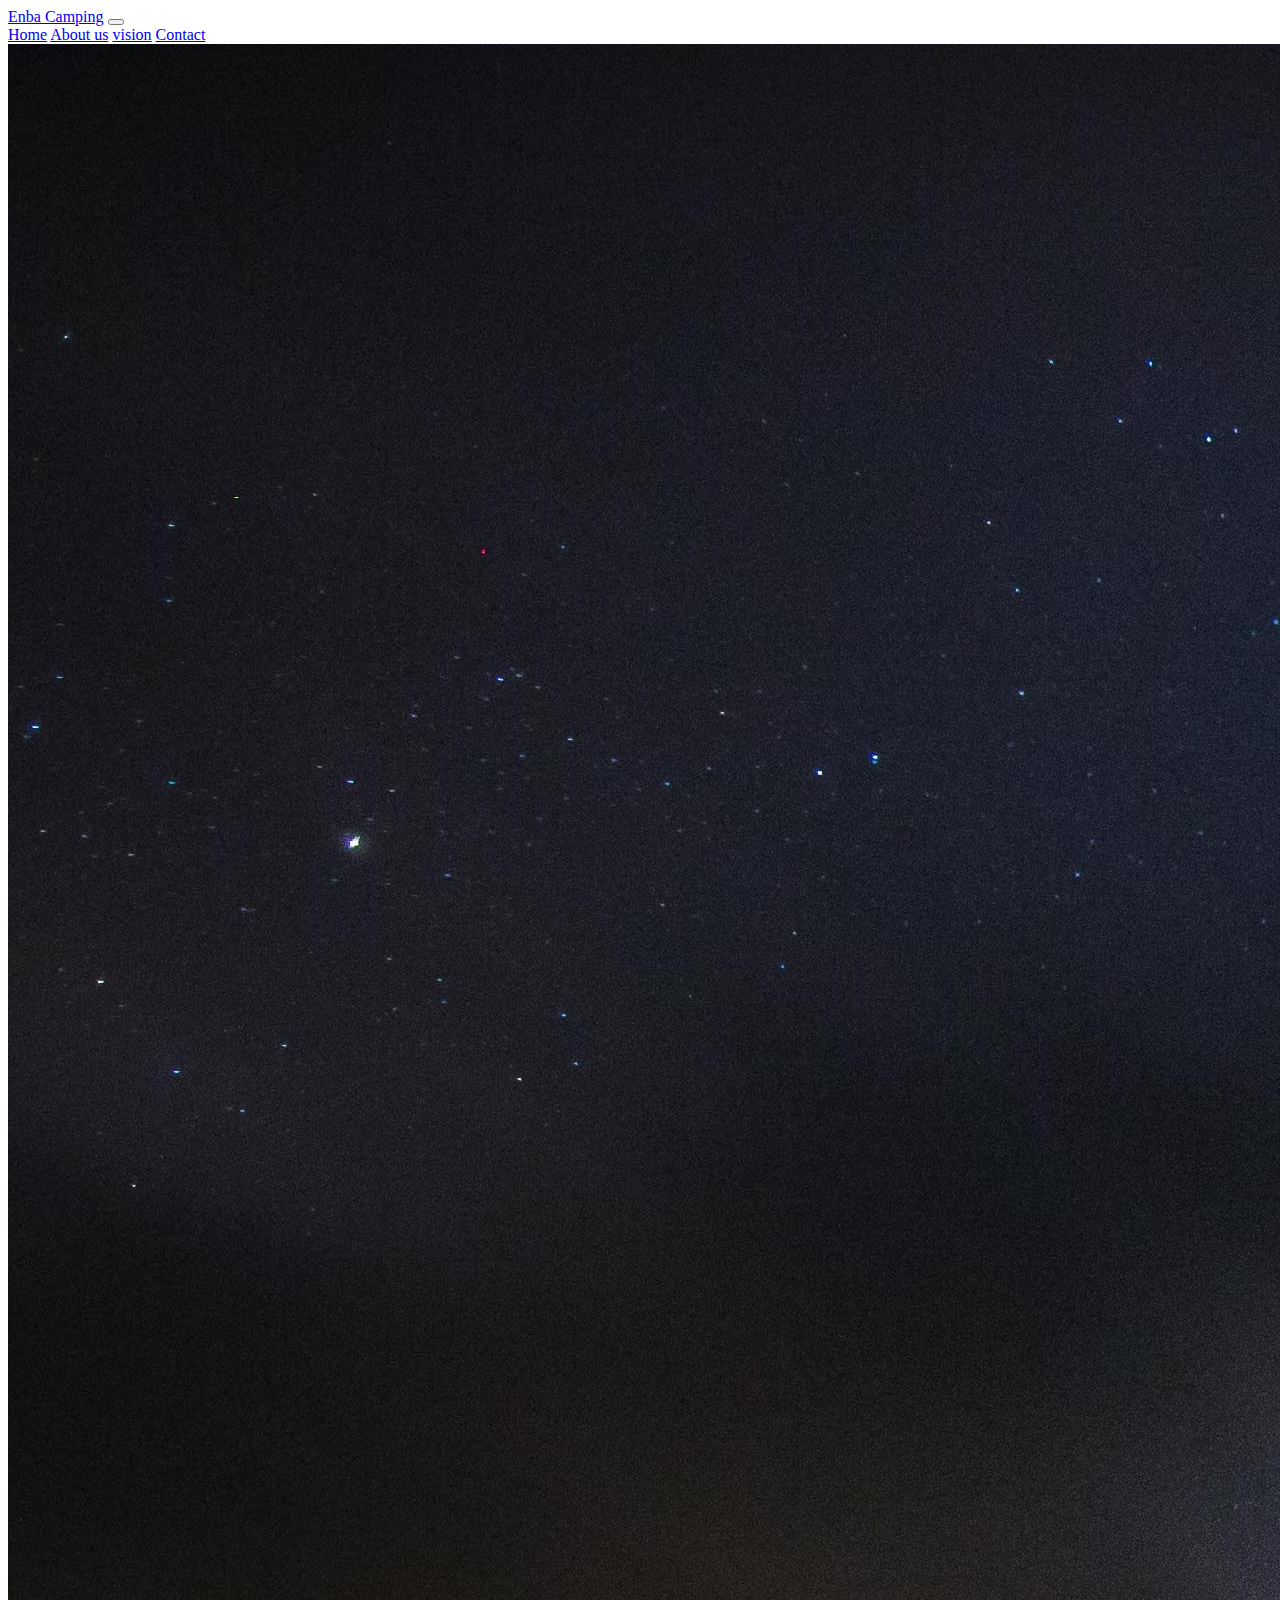
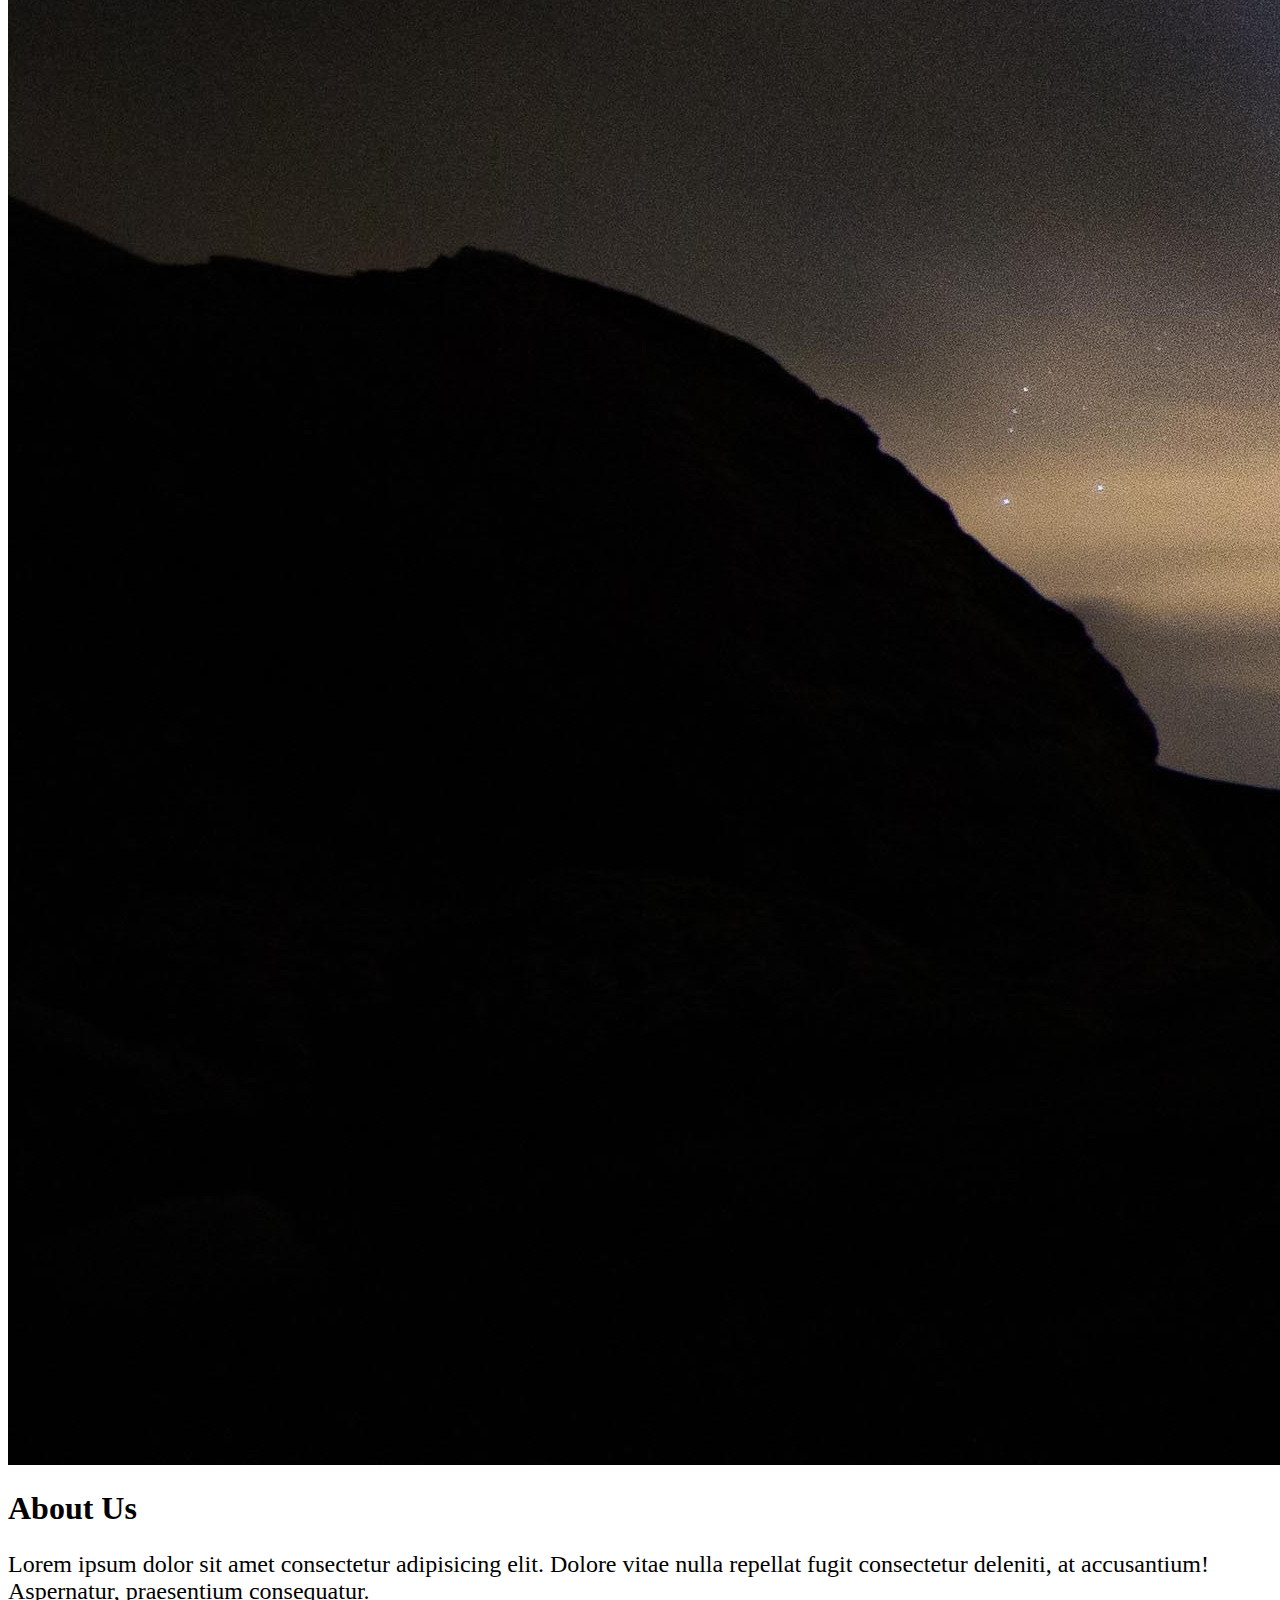
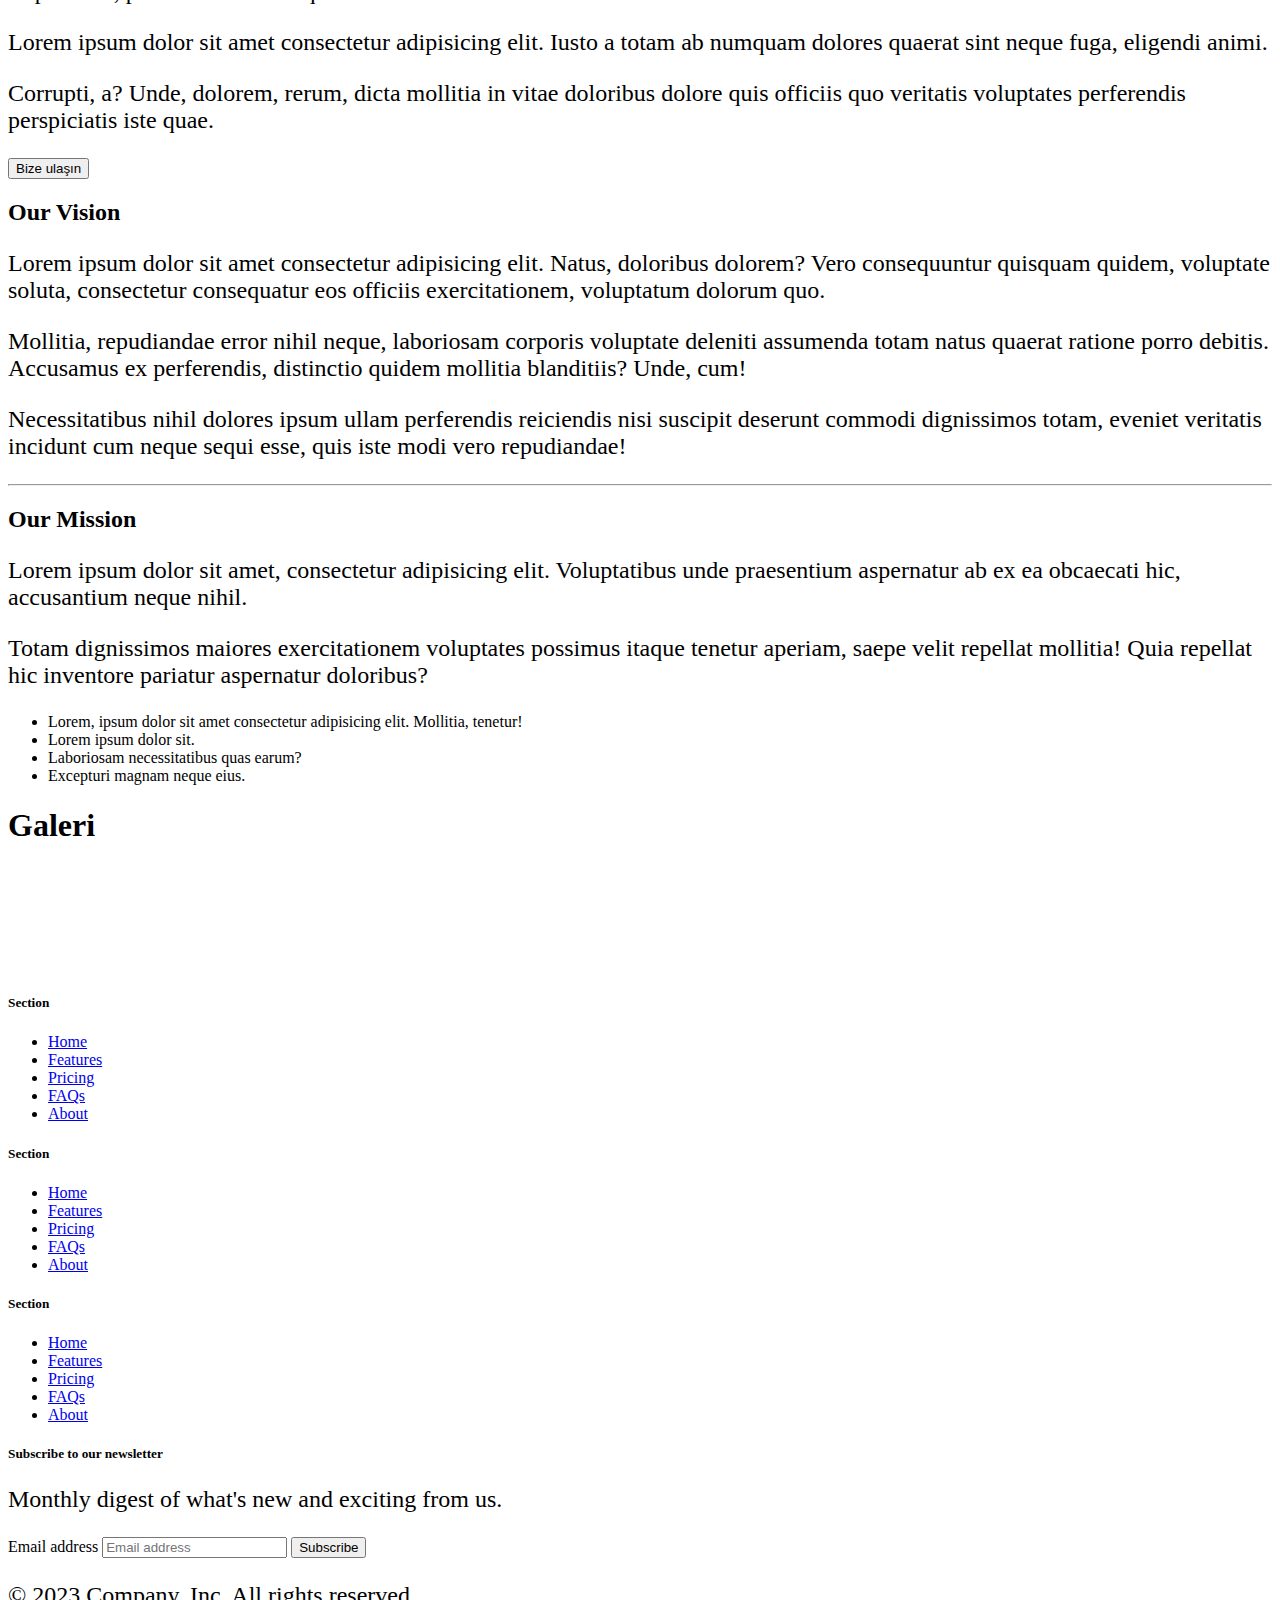
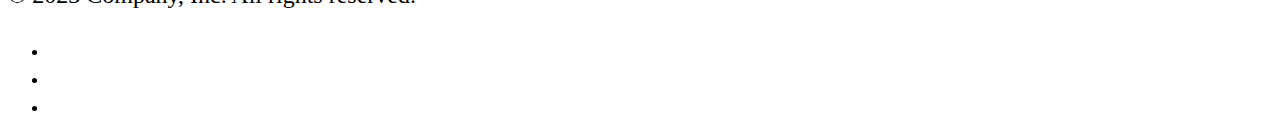
==== aboutus.html @ dc897128 "deneme" ====
<!doctype html>
<html lang="en">

<head>
    <meta charset="utf-8">
    <meta name="viewport" content="width=device-width, initial-scale=1">
    <title>About Us | Enba Camping</title>
    <link href="https://cdn.jsdelivr.net/npm/bootstrap@5.3.2/dist/css/bootstrap.min.css" rel="stylesheet"
        integrity="sha384-T3c6CoIi6uLrA9TneNEoa7RxnatzjcDSCmG1MXxSR1GAsXEV/Dwwykc2MPK8M2HN" crossorigin="anonymous">
    <link rel="stylesheet" href="style/style.css">
    <link rel="preconnect" href="https://fonts.googleapis.com">
    <link rel="preconnect" href="https://fonts.gstatic.com" crossorigin>

</head>

<body>
    <script src="https://cdn.jsdelivr.net/npm/bootstrap@5.3.2/dist/js/bootstrap.bundle.min.js"
        integrity="sha384-C6RzsynM9kWDrMNeT87bh95OGNyZPhcTNXj1NW7RuBCsyN/o0jlpcV8Qyq46cDfL"
        crossorigin="anonymous"></script>


    <!-- NAV --> <!-- SİTE SAĞINDA BİR BOŞLUK VAR GİTMİYOR -->
    <div class="container-fluid ">
        <div class="row ">
            <nav class="navbar navbar-expand-lg bg-body-tertiary p-0 ">
                <div class="container-fluid bg-dark ">
                    <a class="navbar-brand text-light mb-2" href="#">Enba Camping</a>
                    <button class="navbar-toggler btn btn-light btn btn-outline-light bg-light m-2" type="button"
                        data-bs-toggle="collapse" data-bs-target="#navbarNavAltMarkup"
                        aria-controls="navbarNavAltMarkup" aria-expanded="false" aria-label="Toggle navigation">
                        <!-- BUTONUN EKRAN KÜÇÜLNCE ALT SATIRA GEÇMESİNİ İSTEMİYORUM. -->
                        <span class="navbar-toggler-icon "></span>
                    </button>
                    <div class="collapse navbar-collapse" id="navbarNavAltMarkup">
                        <div class="navbar-nav ms-auto"><!-- ms-auto ile navbar kısmı sağa gitti ama nasıl? -->
                            <a class="nav-link  text-light text-center" aria-current="page" href="index.html">Home</a>
                            <a class="nav-link active text-light text-center" href="aboutus.html">About us</a>
                            <a class="nav-link text-light text-center" href="vision.html">vision</a>
                            <a class="nav-link disabled text-light text-center" href="contact.html"
                                aria-disabled="true">Contact</a>
                        </div>
                    </div>
                </div>
            </nav>
        </div>
    </div>

    <!-- NAV END -->

    <div class="container-fluid ">
        <div class="row">
            <div class="col-sm-12 px-0">
            <img class="w-100 border-bottom" src="images/989600.jpg" alt="">
        </div>
        </div>
    </div>

    <div class="container-fluid">
        <div class="row bg-dark border-top border-bottom ">
            <div class="col-sm-8 offset-sm-2">
                <div class="p-5  bg-body-tertiary rounded-3 jumb my-5">
                    <div class="container-fluid  text-center ">
                        <h1 class="display-2 fw-bold pb-4 ">About Us</h1>
                        <p class=" fs-4 ">Lorem ipsum dolor sit amet consectetur adipisicing elit. Dolore vitae nulla
                            repellat fugit consectetur deleniti, at accusantium! Aspernatur, praesentium consequatur.
                        </p>
                        <p>Lorem ipsum dolor sit amet consectetur adipisicing elit. Iusto a totam ab numquam dolores
                            quaerat sint neque fuga, eligendi animi.</p>
                        <p>Corrupti, a? Unde, dolorem, rerum, dicta mollitia in vitae doloribus dolore quis officiis quo
                            veritatis voluptates perferendis perspiciatis iste quae.</p>
                        <button class="btn btn-primary btn-lg text" type="button">Bize ulaşın</button>
                    </div>
                </div>
            </div>
        </div>

        <!-- VİSİON -->
        <div class="container">
            <div class="row">
                <div class="col-sm-8 offset-sm-2 mt-5 mb-2">
                    <h2>Our Vision</h2>
                    <p>Lorem ipsum dolor sit amet consectetur adipisicing elit. Natus, doloribus dolorem? Vero
                        consequuntur quisquam quidem, voluptate soluta, consectetur consequatur eos officiis
                        exercitationem, voluptatum dolorum quo.</p>
                    <p>Mollitia, repudiandae error nihil neque, laboriosam corporis voluptate deleniti assumenda totam
                        natus quaerat ratione porro debitis. Accusamus ex perferendis, distinctio quidem mollitia
                        blanditiis? Unde, cum!</p>
                    <p>Necessitatibus nihil dolores ipsum ullam perferendis reiciendis nisi suscipit deserunt commodi
                        dignissimos totam, eveniet veritatis incidunt cum neque sequi esse, quis iste modi vero
                        repudiandae!</p>
                    <hr>
                    <h2>Our Mission</h2>
                    <p>Lorem ipsum dolor sit amet, consectetur adipisicing elit. Voluptatibus unde praesentium
                        aspernatur ab ex ea obcaecati hic, accusantium neque nihil.</p>
                    <p>Totam dignissimos maiores exercitationem voluptates possimus itaque tenetur aperiam, saepe velit
                        repellat mollitia! Quia repellat hic inventore pariatur aspernatur doloribus?</p>
                    <ul>
                        <li>Lorem, ipsum dolor sit amet consectetur adipisicing elit. Mollitia, tenetur!</li>
                        <li>Lorem ipsum dolor sit.</li>
                        <li>Laboriosam necessitatibus quas earum?</li>
                        <li>Excepturi magnam neque eius.</li>
                    </ul>

                </div>
                <div class="col-sm-8 offset-sm-2"></div>
            </div>
        </div>
        <!-- VİSİON END -->




        <!-- PROJECT -->
        <div class="container">
            <div class="row my-4">
                <div class="col-sm-12">
                    <h1 class="d-flex justify-content-center mb-4">Galeri</h1>
                </div>
                <div class="col-sm col-6 mb-1"><img src="https://picsum.photos/id/37/100/80" alt=""
                        class="w-100 img-thumbnail">
                </div>
                <div class="col-sm col-6 mb-1"><img src="https://picsum.photos/id/27/100/80" alt=""
                        class="w-100 img-thumbnail">
                </div>
                <div class="col-sm col-6 mb-1"><img src="https://picsum.photos/id/297/100/80" alt=""
                        class="w-100 img-thumbnail">
                </div>
                <div class="col-sm col-6 mb-1"><img src="https://picsum.photos/id/247/100/80" alt=""
                        class="w-100 img-thumbnail">
                </div>
                <div class="col-sm col-6 mb-1"><img src="https://picsum.photos/id/7/100/80" alt=""
                        class="w-100 img-thumbnail">
                </div>
                <div class="col-sm col-6 mb-1"><img src="https://picsum.photos/id/9/100/80" alt=""
                        class="w-100 img-thumbnail">
                </div>
            </div>
        </div>
    </div>

    <!-- .col-sm*8>img.w-100[src="https://picsum.photos/id/2$/100/80"] -->
    </div>
    <!-- PROJECT END -->

    <!-- FOOTER -->
    <div class="bg-dark text-light"> <!-- YAZILAR BEYAZ OLMUYOR -->
        <div class="container">
            <footer class="pt-5 mt-5 ">
                <div class="row ">
                    <div class="col-6 col-md-2 mb-3">
                        <h5>Section</h5>
                        <ul class="nav flex-column ">
                            <li class="nav-item mb-2"><a href="#" class="nav-link p-0 text-body-secondary">Home</a></li>
                            <li class="nav-item mb-2"><a href="#" class="nav-link p-0 text-body-secondary">Features</a>
                            </li>
                            <li class="nav-item mb-2"><a href="#" class="nav-link p-0 text-body-secondary">Pricing</a>
                            </li>
                            <li class="nav-item mb-2"><a href="#" class="nav-link p-0 text-body-secondary">FAQs</a></li>
                            <li class="nav-item mb-2"><a href="#" class="nav-link p-0 text-body-secondary">About</a>
                            </li>
                        </ul>
                    </div>

                    <div class="col-6 col-md-2 mb-3">
                        <h5>Section</h5>
                        <ul class="nav flex-column">
                            <li class="nav-item mb-2"><a href="#" class="nav-link p-0 text-body-secondary">Home</a></li>
                            <li class="nav-item mb-2"><a href="#" class="nav-link p-0 text-body-secondary">Features</a>
                            </li>
                            <li class="nav-item mb-2"><a href="#" class="nav-link p-0 text-body-secondary">Pricing</a>
                            </li>
                            <li class="nav-item mb-2"><a href="#" class="nav-link p-0 text-body-secondary">FAQs</a></li>
                            <li class="nav-item mb-2"><a href="#" class="nav-link p-0 text-body-secondary">About</a>
                            </li>
                        </ul>
                    </div>

                    <div class="col-6 col-md-2 mb-3">
                        <h5>Section</h5>
                        <ul class="nav flex-column">
                            <li class="nav-item mb-2"><a href="#" class="nav-link p-0 text-body-secondary">Home</a></li>
                            <li class="nav-item mb-2"><a href="#" class="nav-link p-0 text-body-secondary">Features</a>
                            </li>
                            <li class="nav-item mb-2"><a href="#" class="nav-link p-0 text-body-secondary">Pricing</a>
                            </li>
                            <li class="nav-item mb-2"><a href="#" class="nav-link p-0 text-body-secondary">FAQs</a></li>
                            <li class="nav-item mb-2"><a href="#" class="nav-link p-0 text-body-secondary">About</a>
                            </li>
                        </ul>
                    </div>

                    <div class="col-md-5 offset-md-1 mb-3">
                        <form>
                            <h5>Subscribe to our newsletter</h5>
                            <p>Monthly digest of what's new and exciting from us.</p>
                            <div class="d-flex flex-column flex-sm-row w-100 gap-2">
                                <label for="newsletter1" class="visually-hidden">Email address</label>
                                <input id="newsletter1" type="text" class="form-control" placeholder="Email address">
                                <button class="btn btn-primary" type="button">Subscribe</button>
                            </div>
                        </form>
                    </div>
                </div>

                <div class="d-flex flex-column flex-sm-row justify-content-between border-top">
                    <p>© 2023 Company, Inc. All rights reserved.</p>
                    <ul class="list-unstyled d-flex">
                        <li class="ms-3"><a class="link-body-emphasis" href="#"><svg class="bi" width="24" height="24">
                                    <use xlink:href="#twitter"></use>
                                </svg></a></li>
                        <li class="ms-3"><a class="link-body-emphasis" href="#"><svg class="bi" width="24" height="24">
                                    <use xlink:href="#instagram"></use>
                                </svg></a></li>
                        <li class="ms-3"><a class="link-body-emphasis" href="#"><svg class="bi" width="24" height="24">
                                    <use xlink:href="#facebook"></use>
                                </svg></a></li>
                    </ul>
                </div>
            </footer>
        </div>
    </div>
    <!-- FOOTER END -->
    </div>


</body>

</html>
---- style/style.css ----
.jumb
{
vertical-align: inherit;

}
/* a
{
    color: white;  /* BU ETİKET ÇALIŞMADI NEDEN */

p
{
 font-size: 24px;
 
}
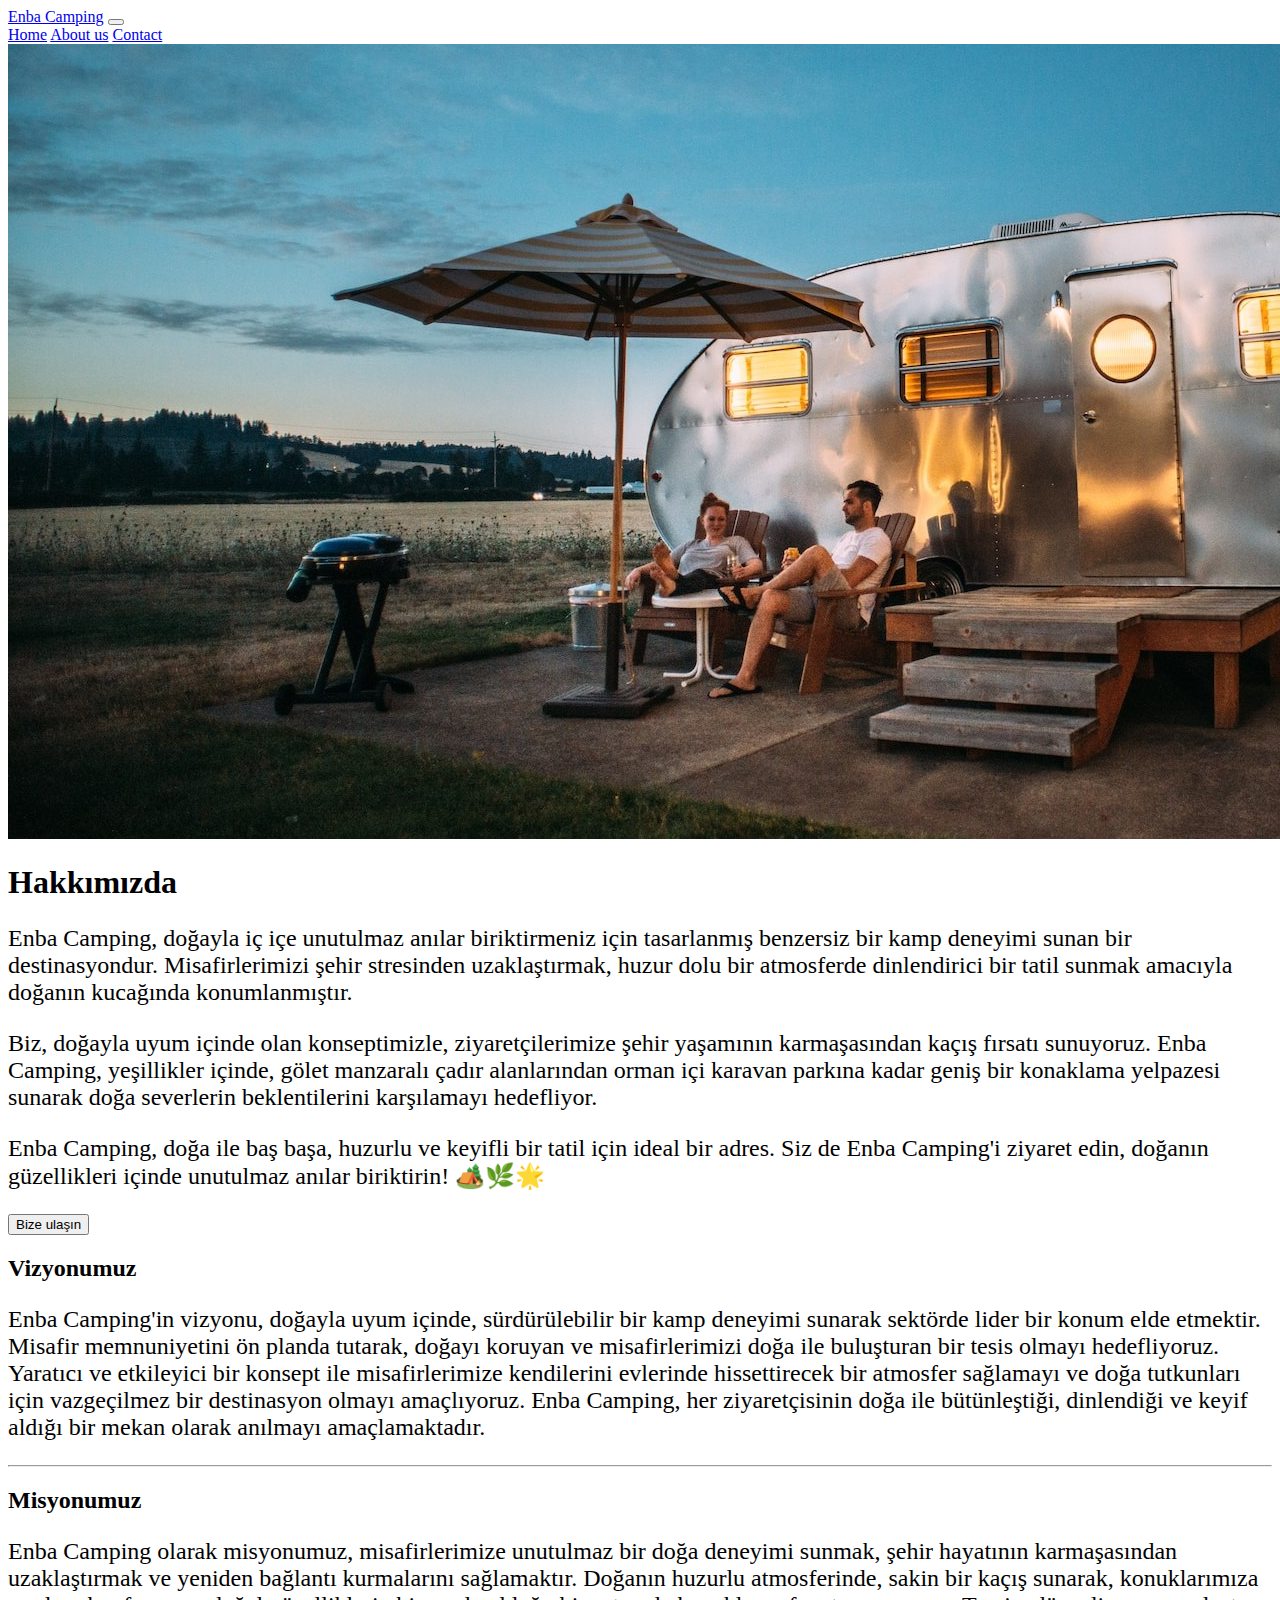
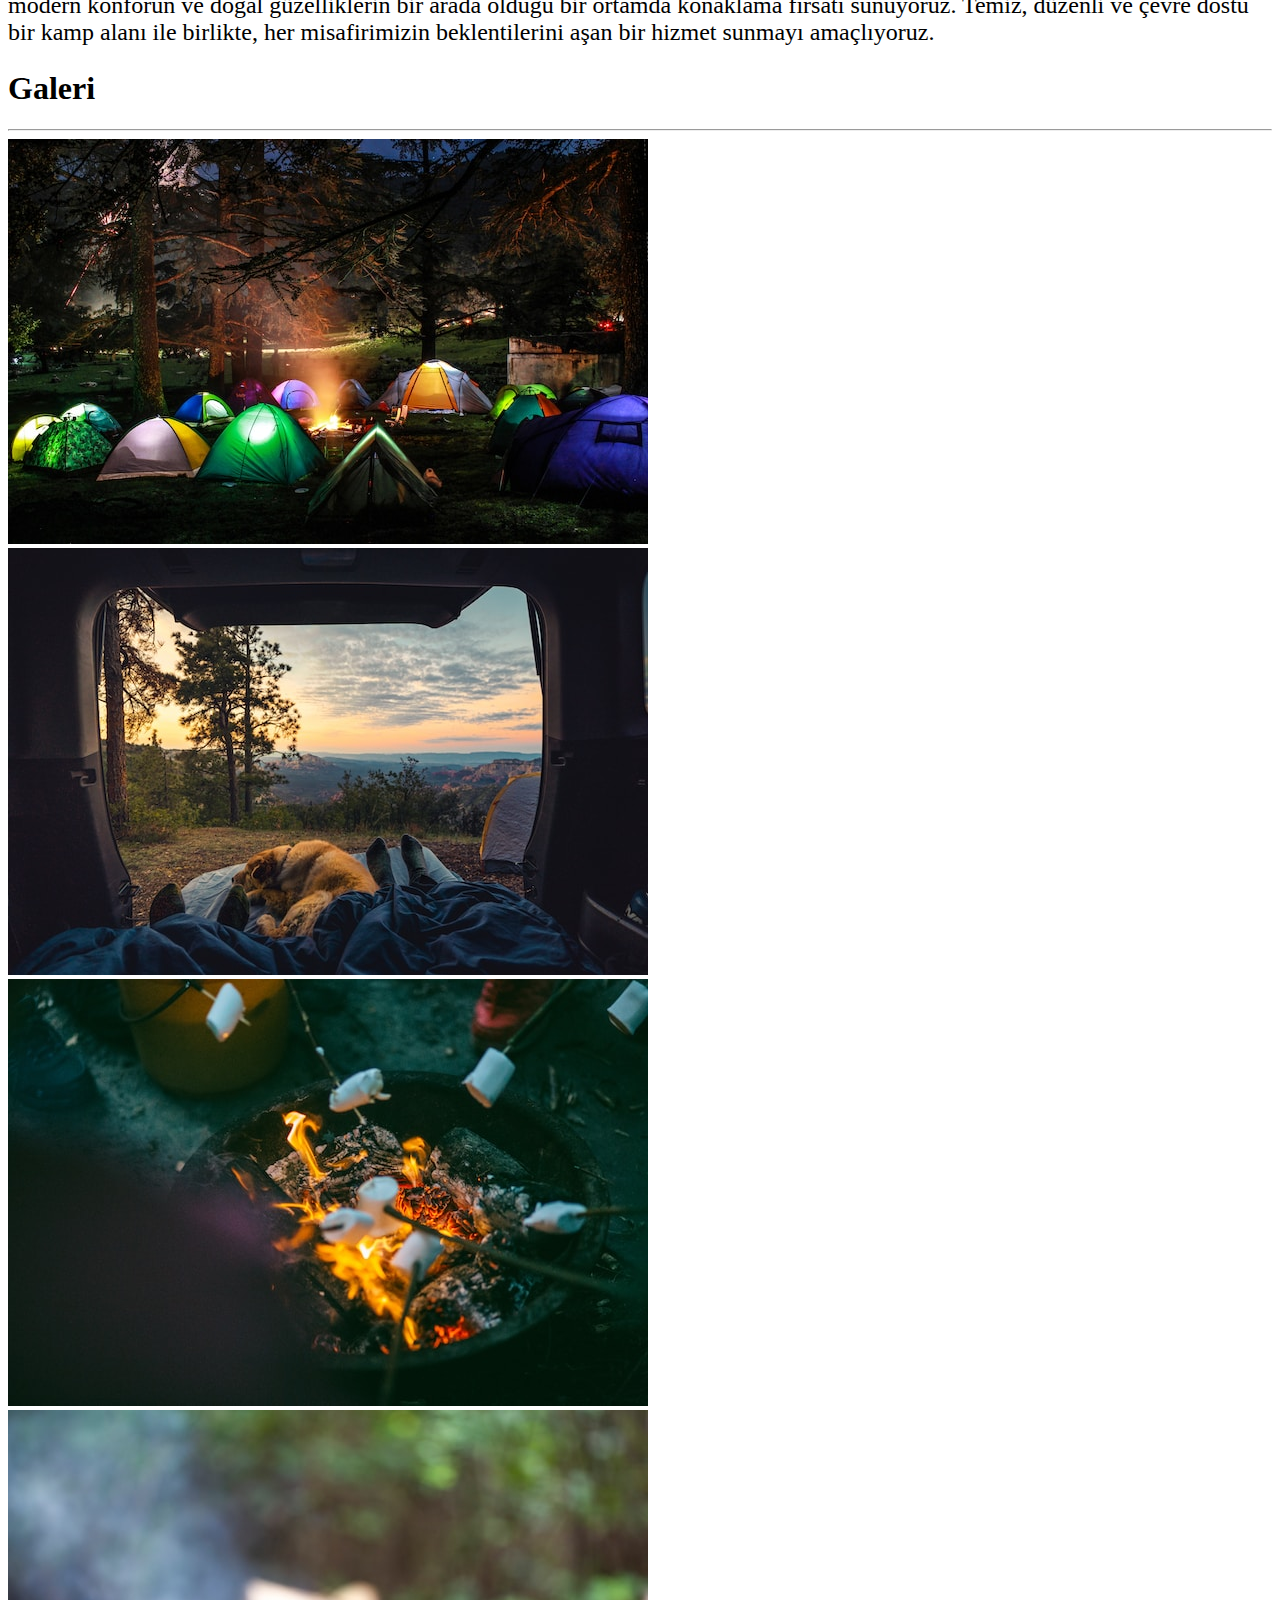
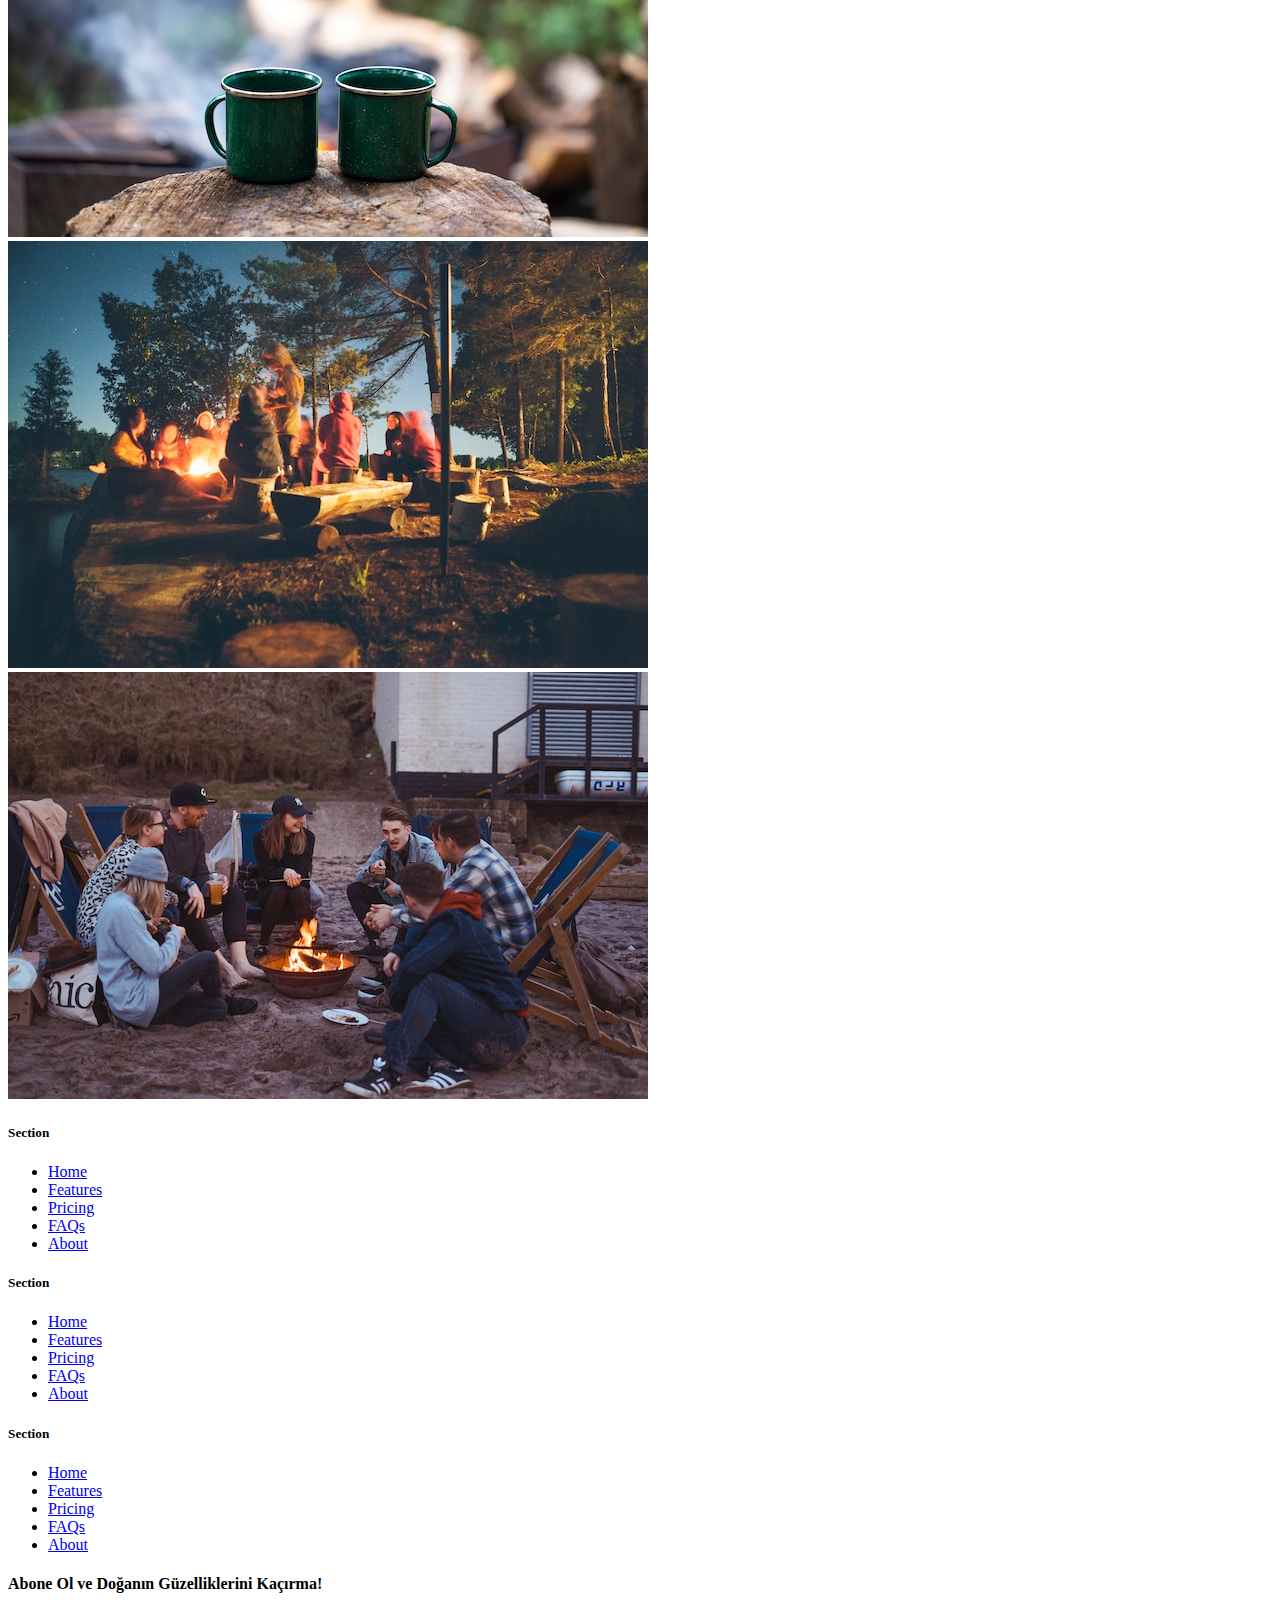
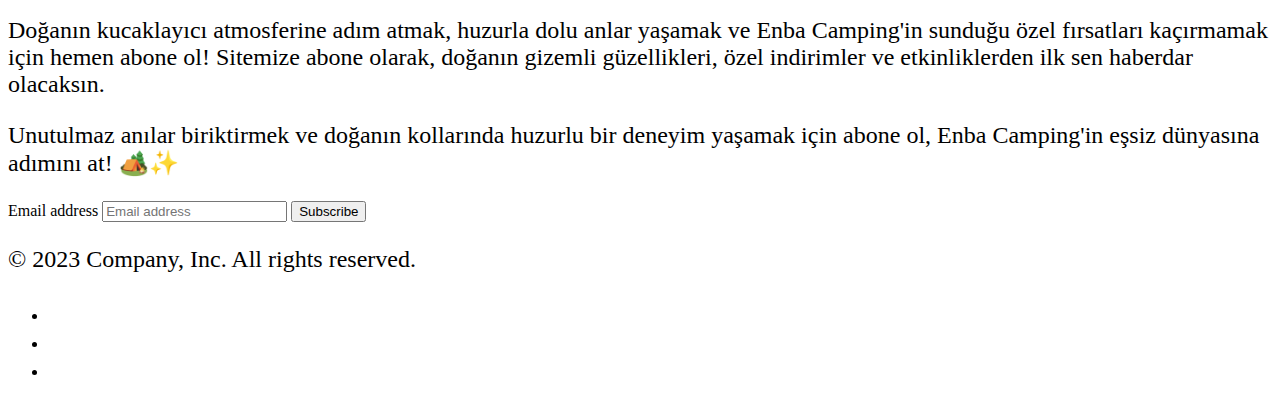
==== commit 7a576db9: "contact ve aboutus siteleri eklendi. Yapısal hatalar giderildi" ====
--- a/aboutus.html
+++ b/aboutus.html
@@ -35,8 +35,7 @@
                         <div class="navbar-nav ms-auto"><!-- ms-auto ile navbar kısmı sağa gitti ama nasıl? -->
                             <a class="nav-link  text-light text-center" aria-current="page" href="index.html">Home</a>
                             <a class="nav-link active text-light text-center" href="aboutus.html">About us</a>
-                            <a class="nav-link text-light text-center" href="vision.html">vision</a>
-                            <a class="nav-link disabled text-light text-center" href="contact.html"
+                            <a class="nav-link  text-light text-center" href="contact.html"
                                 aria-disabled="true">Contact</a>
                         </div>
                     </div>
@@ -49,93 +48,94 @@
 
     <div class="container-fluid ">
         <div class="row">
-            <div class="col-sm-12 px-0">
-            <img class="w-100 border-bottom" src="images/989600.jpg" alt="">
-        </div>
-        </div>
-    </div>
-
-    <div class="container-fluid">
-        <div class="row bg-dark border-top border-bottom ">
-            <div class="col-sm-8 offset-sm-2">
-                <div class="p-5  bg-body-tertiary rounded-3 jumb my-5">
-                    <div class="container-fluid  text-center ">
-                        <h1 class="display-2 fw-bold pb-4 ">About Us</h1>
-                        <p class=" fs-4 ">Lorem ipsum dolor sit amet consectetur adipisicing elit. Dolore vitae nulla
-                            repellat fugit consectetur deleniti, at accusantium! Aspernatur, praesentium consequatur.
-                        </p>
-                        <p>Lorem ipsum dolor sit amet consectetur adipisicing elit. Iusto a totam ab numquam dolores
-                            quaerat sint neque fuga, eligendi animi.</p>
-                        <p>Corrupti, a? Unde, dolorem, rerum, dicta mollitia in vitae doloribus dolore quis officiis quo
-                            veritatis voluptates perferendis perspiciatis iste quae.</p>
-                        <button class="btn btn-primary btn-lg text" type="button">Bize ulaşın</button>
-                    </div>
-                </div>
-            </div>
-        </div>
-
-        <!-- VİSİON -->
-        <div class="container">
-            <div class="row">
-                <div class="col-sm-8 offset-sm-2 mt-5 mb-2">
-                    <h2>Our Vision</h2>
-                    <p>Lorem ipsum dolor sit amet consectetur adipisicing elit. Natus, doloribus dolorem? Vero
-                        consequuntur quisquam quidem, voluptate soluta, consectetur consequatur eos officiis
-                        exercitationem, voluptatum dolorum quo.</p>
-                    <p>Mollitia, repudiandae error nihil neque, laboriosam corporis voluptate deleniti assumenda totam
-                        natus quaerat ratione porro debitis. Accusamus ex perferendis, distinctio quidem mollitia
-                        blanditiis? Unde, cum!</p>
-                    <p>Necessitatibus nihil dolores ipsum ullam perferendis reiciendis nisi suscipit deserunt commodi
-                        dignissimos totam, eveniet veritatis incidunt cum neque sequi esse, quis iste modi vero
-                        repudiandae!</p>
-                    <hr>
-                    <h2>Our Mission</h2>
-                    <p>Lorem ipsum dolor sit amet, consectetur adipisicing elit. Voluptatibus unde praesentium
-                        aspernatur ab ex ea obcaecati hic, accusantium neque nihil.</p>
-                    <p>Totam dignissimos maiores exercitationem voluptates possimus itaque tenetur aperiam, saepe velit
-                        repellat mollitia! Quia repellat hic inventore pariatur aspernatur doloribus?</p>
-                    <ul>
-                        <li>Lorem, ipsum dolor sit amet consectetur adipisicing elit. Mollitia, tenetur!</li>
-                        <li>Lorem ipsum dolor sit.</li>
-                        <li>Laboriosam necessitatibus quas earum?</li>
-                        <li>Excepturi magnam neque eius.</li>
-                    </ul>
-
-                </div>
-                <div class="col-sm-8 offset-sm-2"></div>
-            </div>
-        </div>
-        <!-- VİSİON END -->
-
-
-
-
-        <!-- PROJECT -->
-        <div class="container">
-            <div class="row my-4">
-                <div class="col-sm-12">
-                    <h1 class="d-flex justify-content-center mb-4">Galeri</h1>
-                </div>
-                <div class="col-sm col-6 mb-1"><img src="https://picsum.photos/id/37/100/80" alt=""
-                        class="w-100 img-thumbnail">
-                </div>
-                <div class="col-sm col-6 mb-1"><img src="https://picsum.photos/id/27/100/80" alt=""
-                        class="w-100 img-thumbnail">
-                </div>
-                <div class="col-sm col-6 mb-1"><img src="https://picsum.photos/id/297/100/80" alt=""
-                        class="w-100 img-thumbnail">
-                </div>
-                <div class="col-sm col-6 mb-1"><img src="https://picsum.photos/id/247/100/80" alt=""
-                        class="w-100 img-thumbnail">
-                </div>
-                <div class="col-sm col-6 mb-1"><img src="https://picsum.photos/id/7/100/80" alt=""
-                        class="w-100 img-thumbnail">
-                </div>
-                <div class="col-sm col-6 mb-1"><img src="https://picsum.photos/id/9/100/80" alt=""
-                        class="w-100 img-thumbnail">
-                </div>
-            </div>
-        </div>
+            <img class="px-0 d-block w-100  " src="images/blake-wisz-TcgASSD5G04-unsplash.jpg"">
+        </div>
+    </div>
+
+
+    <div class=" container-fluid ">
+        <div class=" row bg-dark border-top border-bottom ">
+            <div class=" col-sm-8 offset-sm-2">
+            <div class="p-5  bg-body-tertiary rounded-3 jumb my-5">
+                <div class="container-fluid  text-center ">
+                    <h1 class="display-2 fw-bold pb-4 ">Hakkımızda</h1>
+                    <p class=" fs-4 ">Enba Camping, doğayla iç içe unutulmaz anılar biriktirmeniz için tasarlanmış
+                        benzersiz bir kamp deneyimi sunan bir destinasyondur. Misafirlerimizi şehir stresinden
+                        uzaklaştırmak, huzur dolu bir atmosferde dinlendirici bir tatil sunmak amacıyla doğanın
+                        kucağında konumlanmıştır.
+                    </p>
+                    <p>Biz, doğayla uyum içinde olan konseptimizle, ziyaretçilerimize şehir yaşamının karmaşasından
+                        kaçış fırsatı sunuyoruz. Enba Camping, yeşillikler içinde, gölet manzaralı çadır
+                        alanlarından orman içi karavan parkına kadar geniş bir konaklama yelpazesi sunarak doğa
+                        severlerin beklentilerini karşılamayı hedefliyor.</p>
+                    <p>Enba Camping, doğa ile baş başa, huzurlu ve keyifli bir tatil için ideal bir adres. Siz de
+                        Enba Camping'i ziyaret edin, doğanın güzellikleri içinde unutulmaz anılar biriktirin!
+                        🏕️🌿🌟</p>
+                    <button class="btn btn-dark btn-lg text" type="button">Bize ulaşın</button>
+                </div>
+            </div>
+        </div>
+    </div>
+
+    <!-- VİSİON -->
+    <div class="container">
+        <div class="row">
+            <div class="col-sm-8 offset-sm-2 mt-5 mb-2">
+                <h2>Vizyonumuz</h2>
+                <p>
+                    Enba Camping'in vizyonu, doğayla uyum içinde, sürdürülebilir bir kamp deneyimi sunarak sektörde
+                    lider bir konum elde etmektir. Misafir memnuniyetini ön planda tutarak, doğayı koruyan ve
+                    misafirlerimizi doğa ile buluşturan bir tesis olmayı hedefliyoruz. Yaratıcı ve etkileyici bir
+                    konsept ile misafirlerimize kendilerini evlerinde hissettirecek bir atmosfer sağlamayı ve doğa
+                    tutkunları için vazgeçilmez bir destinasyon olmayı amaçlıyoruz. Enba Camping, her ziyaretçisinin
+                    doğa ile bütünleştiği, dinlendiği ve keyif aldığı bir mekan olarak anılmayı amaçlamaktadır.
+                </p>
+                <hr>
+                <h2>Misyonumuz</h2>
+                <p>Enba Camping olarak misyonumuz, misafirlerimize unutulmaz bir doğa deneyimi sunmak, şehir
+                    hayatının karmaşasından uzaklaştırmak ve yeniden bağlantı kurmalarını sağlamaktır. Doğanın
+                    huzurlu atmosferinde, sakin bir kaçış sunarak, konuklarımıza modern konforun ve doğal
+                    güzelliklerin bir arada olduğu bir ortamda konaklama fırsatı sunuyoruz. Temiz, düzenli ve çevre
+                    dostu bir kamp alanı ile birlikte, her misafirimizin beklentilerini aşan bir hizmet sunmayı
+                    amaçlıyoruz.</p>
+
+
+            </div>
+            <div class="col-sm-8 offset-sm-2"></div>
+        </div>
+    </div>
+    <!-- VİSİON END -->
+
+
+
+
+    <!-- PROJECT -->
+    <div class="container">
+        <div class="row my-4">
+            <div class="col-sm-12">
+                <h1 class="d-flex justify-content-center mb-4">Galeri</h1>
+                <hr>
+            </div>
+            <div class="col-sm col-6 mb-1"><img src="images/galeri/hichem-meghachou-7I-Rj_E9ihI-unsplash.jpg" alt=""
+                    class="w-100 img-thumbnail">
+            </div>
+            <div class="col-sm col-6 mb-1"><img src="images/galeri/jimmy-conover-J_XuXX9m0KM-unsplash.jpg" alt=""
+                    class="w-100 img-thumbnail">
+            </div>
+            <div class="col-sm col-6 mb-1"><img src="images/galeri/josh-campbell-UbbjVyibFuc-unsplash.jpg" alt=""
+                    class="w-100 img-thumbnail">
+            </div>
+            <div class="col-sm col-6 mb-1"><img src="images/galeri/shelby-cohron-ESNV6KmLJMg-unsplash.jpg" alt=""
+                    class="w-100 img-thumbnail">
+            </div>
+            <div class="col-sm col-6 mb-1"><img src="images/galeri/tegan-mierle-fDostElVhN8-unsplash.jpg" alt=""
+                    class="w-100 img-thumbnail">
+            </div>
+            <div class="col-sm col-6 mb-1"><img src="images/galeri/toa-heftiba-x9I-6yoXrXE-unsplash.jpg" alt=""
+                    class="w-100 img-thumbnail">
+            </div>
+        </div>
+    </div>
     </div>
 
     <!-- .col-sm*8>img.w-100[src="https://picsum.photos/id/2$/100/80"] -->
@@ -143,20 +143,20 @@
     <!-- PROJECT END -->
 
     <!-- FOOTER -->
-    <div class="bg-dark text-light"> <!-- YAZILAR BEYAZ OLMUYOR -->
+    <div class="bg-dark text-light">
         <div class="container">
             <footer class="pt-5 mt-5 ">
                 <div class="row ">
                     <div class="col-6 col-md-2 mb-3">
                         <h5>Section</h5>
                         <ul class="nav flex-column ">
-                            <li class="nav-item mb-2"><a href="#" class="nav-link p-0 text-body-secondary">Home</a></li>
-                            <li class="nav-item mb-2"><a href="#" class="nav-link p-0 text-body-secondary">Features</a>
-                            </li>
-                            <li class="nav-item mb-2"><a href="#" class="nav-link p-0 text-body-secondary">Pricing</a>
-                            </li>
-                            <li class="nav-item mb-2"><a href="#" class="nav-link p-0 text-body-secondary">FAQs</a></li>
-                            <li class="nav-item mb-2"><a href="#" class="nav-link p-0 text-body-secondary">About</a>
+                            <li class="nav-item mb-2"><a href="#" class="nav-link p-0 text-light">Home</a></li>
+                            <li class="nav-item mb-2"><a href="#" class="nav-link p-0 text-light">Features</a>
+                            </li>
+                            <li class="nav-item mb-2"><a href="#" class="nav-link p-0 text-light">Pricing</a>
+                            </li>
+                            <li class="nav-item mb-2"><a href="#" class="nav-link p-0 text-light">FAQs</a></li>
+                            <li class="nav-item mb-2"><a href="#" class="nav-link p-0 text-light">About</a>
                             </li>
                         </ul>
                     </div>
@@ -164,13 +164,13 @@
                     <div class="col-6 col-md-2 mb-3">
                         <h5>Section</h5>
                         <ul class="nav flex-column">
-                            <li class="nav-item mb-2"><a href="#" class="nav-link p-0 text-body-secondary">Home</a></li>
-                            <li class="nav-item mb-2"><a href="#" class="nav-link p-0 text-body-secondary">Features</a>
-                            </li>
-                            <li class="nav-item mb-2"><a href="#" class="nav-link p-0 text-body-secondary">Pricing</a>
-                            </li>
-                            <li class="nav-item mb-2"><a href="#" class="nav-link p-0 text-body-secondary">FAQs</a></li>
-                            <li class="nav-item mb-2"><a href="#" class="nav-link p-0 text-body-secondary">About</a>
+                            <li class="nav-item mb-2"><a href="#" class="nav-link p-0 text-light">Home</a></li>
+                            <li class="nav-item mb-2"><a href="#" class="nav-link p-0 text-light">Features</a>
+                            </li>
+                            <li class="nav-item mb-2"><a href="#" class="nav-link p-0 text-light">Pricing</a>
+                            </li>
+                            <li class="nav-item mb-2"><a href="#" class="nav-link p-0 text-light">FAQs</a></li>
+                            <li class="nav-item mb-2"><a href="#" class="nav-link p-0 text-light">About</a>
                             </li>
                         </ul>
                     </div>
@@ -178,21 +178,31 @@
                     <div class="col-6 col-md-2 mb-3">
                         <h5>Section</h5>
                         <ul class="nav flex-column">
-                            <li class="nav-item mb-2"><a href="#" class="nav-link p-0 text-body-secondary">Home</a></li>
-                            <li class="nav-item mb-2"><a href="#" class="nav-link p-0 text-body-secondary">Features</a>
-                            </li>
-                            <li class="nav-item mb-2"><a href="#" class="nav-link p-0 text-body-secondary">Pricing</a>
-                            </li>
-                            <li class="nav-item mb-2"><a href="#" class="nav-link p-0 text-body-secondary">FAQs</a></li>
-                            <li class="nav-item mb-2"><a href="#" class="nav-link p-0 text-body-secondary">About</a>
+                            <li class="nav-item mb-2"><a href="#" class="nav-link p-0 text-light">Home</a></li>
+                            <li class="nav-item mb-2"><a href="#" class="nav-link p-0 text-light">Features</a>
+                            </li>
+                            <li class="nav-item mb-2"><a href="#" class="nav-link p-0 text-light">Pricing</a>
+                            </li>
+                            <li class="nav-item mb-2"><a href="#" class="nav-link p-0 text-light">FAQs</a></li>
+                            <li class="nav-item mb-2"><a href="#" class="nav-link p-0 text-light">About</a>
                             </li>
                         </ul>
                     </div>
 
                     <div class="col-md-5 offset-md-1 mb-3">
                         <form>
-                            <h5>Subscribe to our newsletter</h5>
-                            <p>Monthly digest of what's new and exciting from us.</p>
+                            <h4>
+                                Abone Ol ve Doğanın Güzelliklerini Kaçırma!</h4>
+                            <p class="fs-6">Doğanın kucaklayıcı atmosferine adım atmak, huzurla dolu anlar yaşamak ve
+                                Enba Camping'in sunduğu özel fırsatları kaçırmamak için hemen abone ol! Sitemize abone
+                                olarak, doğanın gizemli güzellikleri, özel indirimler ve etkinliklerden ilk sen haberdar
+                                olacaksın.</p>
+                            <p class="fs-6">
+                                Unutulmaz anılar biriktirmek ve doğanın kollarında huzurlu bir deneyim yaşamak için
+                                abone ol, Enba Camping'in eşsiz dünyasına adımını at! 🏕️✨
+                            </p>
+
+
                             <div class="d-flex flex-column flex-sm-row w-100 gap-2">
                                 <label for="newsletter1" class="visually-hidden">Email address</label>
                                 <input id="newsletter1" type="text" class="form-control" placeholder="Email address">
@@ -216,11 +226,8 @@
                                 </svg></a></li>
                     </ul>
                 </div>
-            </footer>
-        </div>
-    </div>
-    <!-- FOOTER END -->
-    </div>
+                <!-- FOOTER END -->
+        </div>
 
 
 </body>
--- a/style/style.css
+++ b/style/style.css
@@ -12,3 +12,15 @@
  font-size: 24px;
  
 }
+
+.c-item
+{
+    height: 480px;
+}
+.c-img
+{
+    height: 100%;
+    object-fit: cover;
+    filter:brightness(0.9)
+
+}
